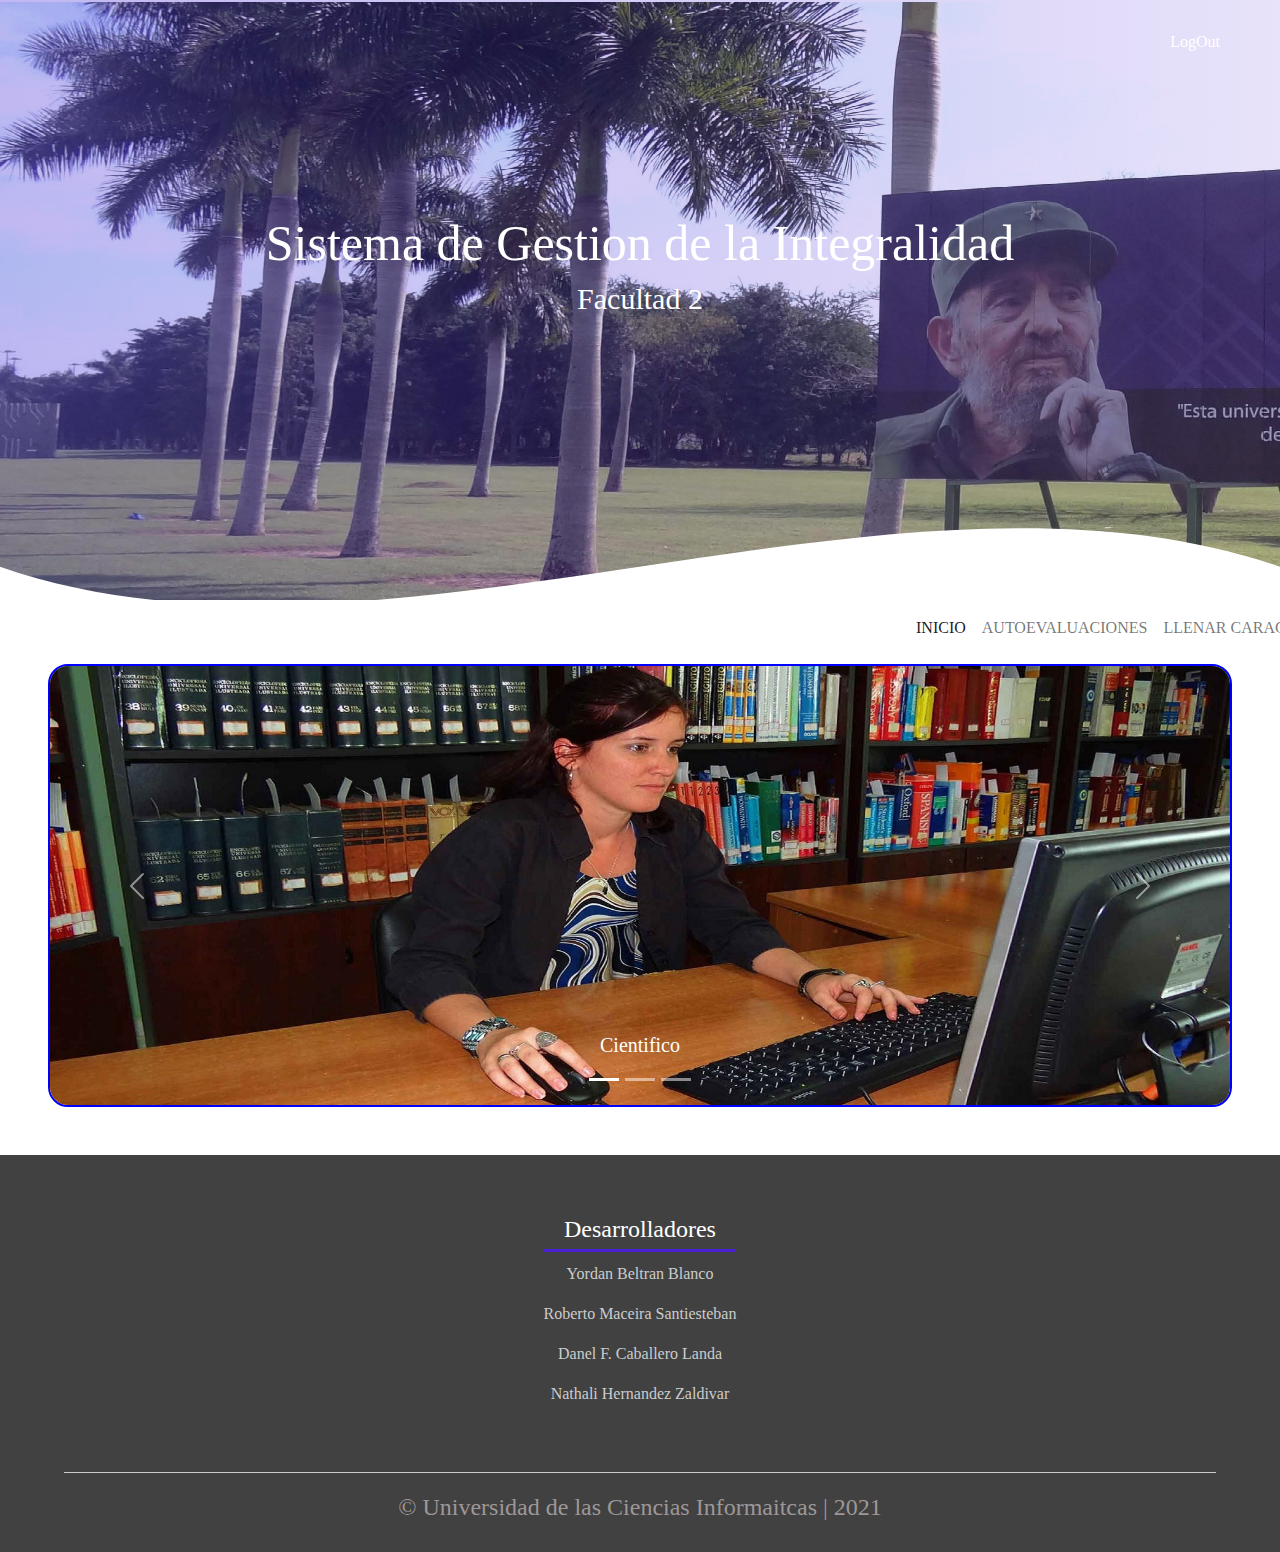
==== PV/index.html @ ec8f25b2 "Add files via upload" ====
<!DOCTYPE html>
<html lang="es">

<head>
    <meta charset="UTF-8">
    <meta name="viewport" content="width=device-width, initial-scale=1.0">
    <meta http-equiv="X-UA-Compatible" content="ie=edge">
    <title>Sistema de Gestion de Integralidad</title>
    <link rel="stylesheet" href="css/bootstrap.min.css">
    <link rel="stylesheet" href="css/estilos.css">
</head>

<body>

    <header class="header1">
        <nav>
            <a href="#">LogOut</a>
        </nav>
        <section class="textos-header">
            <h1>Sistema de Gestion de la Integralidad</h1>
            <h2>Facultad 2</h2>
        </section>
        <div class="wave" style="height: 100px; overflow: hidden;"><svg viewBox="0 0 500 150" preserveAspectRatio="none"
                style="height: 200%; width: 100%;">
                <path d="M0.00,49.98 C150.00,150.00 349.20,-50.00 500.00,49.98 L500.00,150.00 L0.00,150.00 Z"
                    style="stroke: none; fill: #fff;"></path>
            </svg>
        </div>

    </header>

    <main>
        <section>
            <nav class="navbar navbar-expand-lg navbar-light ml text-uppercase fs-6">
                <div class="container-fluid">
                    <button class="navbar-toggler" type="button" data-bs-toggle="collapse"
                        data-bs-target="#navbarNavDropdown" aria-controls="navbarNavDropdown" aria-expanded="false"
                        aria-label="Toggle navigation">
                        <span class="navbar-toggler-icon"></span>
                    </button>
                    <div class="collapse navbar-collapse" id="navbarNavDropdown">
                        <ul class="navbar-nav">
                            <li class="nav-item">
                                <a class="nav-link active" aria-current="page" href="#">Inicio</a>
                            </li>
                            <li class="nav-item">
                                <a class="nav-link" href="#">Autoevaluaciones</a>
                            </li>
                            <li class="nav-item dropdown">
                                <a class="nav-link dropdown-toggle" href="#" id="navbarDropdownMenuLink" role="button"
                                    data-bs-toggle="dropdown" aria-expanded="false">
                                    LLenar Caracterizacion
                                </a>
                                <ul class="dropdown-menu" aria-labelledby="navbarDropdownMenuLink">
                                    <li><a role="button" class="dropdown-item btn btn-primary dropdown-item"
                                            data-bs-toggle="modal" data-bs-target="#primero">1er Año</a></li>
                                    <li><a role="button" class="dropdown-item btn btn-primary dropdown-item"
                                            data-bs-toggle="modal" data-bs-target="#segundo">2do Año</a></li>
                                    <li><a role="button" class="dropdown-item btn btn-primary dropdown-item"
                                            data-bs-toggle="modal" data-bs-target="#tercero">3er Año</a></li>
                                    <li><a role="button" class="dropdown-item btn btn-primary dropdown-item"
                                            data-bs-toggle="modal" data-bs-target="#cuarto">4to Año</a></li>
                                    <li><a role="button" class="dropdown-item btn btn-primary dropdown-item"
                                            data-bs-toggle="modal" data-bs-target="#quinto">5to Año</a></li>
                                </ul>
                            </li>
                        </ul>
                    </div>
                </div>
            </nav>
        </section>

        <div id="carousel-uci" class="carousel slide mx-5 mb-5 mt-2 carousel-fade" data-bs-ride="carousel">
            <div class="carousel-indicators">
                <button type="button" data-bs-target="#carousel-uci" data-bs-slide-to="0" class="active"
                    aria-current="true" aria-label="Slide 1"></button>
                <button type="button" data-bs-target="#carousel-uci" data-bs-slide-to="1" aria-label="Slide 2"></button>
                <button type="button" data-bs-target="#carousel-uci" data-bs-slide-to="2" aria-label="Slide 3"></button>
            </div>
            <div class="carousel-inner bordeado">
                <div class="carousel-item active">
                    <img src="img/biblioteca-uci.jpg" class="d-block w-100" alt="...">
                    <div class="carousel-caption d-none d-md-block">
                        <h5>Cientifico</h5>
                    </div>
                </div>
                <div class="carousel-item">
                    <img src="img/cultura-2.jpg" class="d-block w-100" alt="...">
                    <div class="carousel-caption d-none d-md-block">
                        <h5>Cultura</h5>
                    </div>
                </div>
                <div class="carousel-item">
                    <img src="img/deporte-uci.jpg" class="d-block w-100" alt="...">
                    <div class="carousel-caption d-none d-md-block">
                        <h5>Deporte</h5>
                    </div>
                </div>
            </div>
            <button class="carousel-control-prev" type="button" data-bs-target="#carousel-uci" data-bs-slide="prev">
                <span class="carousel-control-prev-icon" aria-hidden="true"></span>
                <span class="visually-hidden">Previous</span>
            </button>
            <button class="carousel-control-next" type="button" data-bs-target="#carousel-uci" data-bs-slide="next">
                <span class="carousel-control-next-icon" aria-hidden="true"></span>
                <span class="visually-hidden">Next</span>
            </button>
        </div>


    </main>

    <!-- Modal primero -->
    <div class="modal fade" id="primero" data-bs-backdrop="static" data-bs-keyboard="false" tabindex="-1"
        aria-labelledby="staticBackdropLabel" aria-hidden="true">
        <div class="modal-dialog modal-dialog modal-dialog-centered modal-dialog-scrollable">
            <div class="modal-content">
                <div class="modal-header">
                    <h5 class="modal-title" id="staticBackdropLabel">Caracterizacion 1er Año</h5>
                    <button type="button" class="btn-close" data-bs-dismiss="modal" aria-label="Close"></button>
                </div>
                <div class="modal-body">
                    <div class="mb-3">
                        <label for="exampleFormControlTextarea1" class="form-label">Investigacion</label>
                        <textarea class="form-control" id="exampleFormControlTextarea1" rows="3"></textarea>
                    </div>
                    <div class="mb-3">
                        <label for="exampleFormControlTextarea1" class="form-label">Cultura</label>
                        <textarea class="form-control" id="exampleFormControlTextarea1" rows="3"></textarea>
                    </div>
                    <div class="mb-3">
                        <label for="exampleFormControlTextarea1" class="form-label">Docencia</label>
                        <textarea class="form-control" id="exampleFormControlTextarea1" rows="3"></textarea>
                    </div>
                    <div class="mb-3">
                        <label for="exampleFormControlTextarea1" class="form-label">Extension</label>
                        <textarea class="form-control" id="exampleFormControlTextarea1" rows="3"></textarea>
                    </div>
                </div>
                <div class="modal-footer">
                    <button type="button" class="btn btn-secondary" data-bs-dismiss="modal">Cancelar</button>
                    <button type="button" class="btn btn-primary">Enviar Caracterizacion</button>
                </div>
            </div>
        </div>
    </div>
    
    <!-- Modal segundo -->
    <div class="modal fade" id="segundo" data-bs-backdrop="static" data-bs-keyboard="false" tabindex="-1"
        aria-labelledby="staticBackdropLabel" aria-hidden="true">
        <div class="modal-dialog modal-dialog modal-dialog-centered modal-dialog-scrollable">
            <div class="modal-content">
                <div class="modal-header">
                    <h5 class="modal-title" id="staticBackdropLabel">Caracterizacion 2do Año</h5>
                    <button type="button" class="btn-close" data-bs-dismiss="modal" aria-label="Close"></button>
                </div>
                <div class="modal-body">
                    <div class="mb-3">
                        <label for="exampleFormControlTextarea1" class="form-label">Investigacion</label>
                        <textarea class="form-control" id="exampleFormControlTextarea1" rows="3"></textarea>
                    </div>
                    <div class="mb-3">
                        <label for="exampleFormControlTextarea1" class="form-label">Cultura</label>
                        <textarea class="form-control" id="exampleFormControlTextarea1" rows="3"></textarea>
                    </div>
                    <div class="mb-3">
                        <label for="exampleFormControlTextarea1" class="form-label">Docencia</label>
                        <textarea class="form-control" id="exampleFormControlTextarea1" rows="3"></textarea>
                    </div>
                    <div class="mb-3">
                        <label for="exampleFormControlTextarea1" class="form-label">Extension</label>
                        <textarea class="form-control" id="exampleFormControlTextarea1" rows="3"></textarea>
                    </div>
                </div>
                <div class="modal-footer">
                    <button type="button" class="btn btn-secondary" data-bs-dismiss="modal">Cancelar</button>
                    <button type="button" class="btn btn-primary">Enviar Caracterizacion</button>
                </div>
            </div>
        </div>
    </div>

    
    <!-- Modal tercero -->
    <div class="modal fade" id="tercero" data-bs-backdrop="static" data-bs-keyboard="false" tabindex="-1"
        aria-labelledby="staticBackdropLabel" aria-hidden="true">
        <div class="modal-dialog modal-dialog modal-dialog-centered modal-dialog-scrollable">
            <div class="modal-content">
                <div class="modal-header">
                    <h5 class="modal-title" id="staticBackdropLabel">Caracterizacion 3er Año</h5>
                    <button type="button" class="btn-close" data-bs-dismiss="modal" aria-label="Close"></button>
                </div>
                <div class="modal-body">
                    <div class="mb-3">
                        <label for="exampleFormControlTextarea1" class="form-label">Investigacion</label>
                        <textarea class="form-control" id="exampleFormControlTextarea1" rows="3"></textarea>
                    </div>
                    <div class="mb-3">
                        <label for="exampleFormControlTextarea1" class="form-label">Cultura</label>
                        <textarea class="form-control" id="exampleFormControlTextarea1" rows="3"></textarea>
                    </div>
                    <div class="mb-3">
                        <label for="exampleFormControlTextarea1" class="form-label">Docencia</label>
                        <textarea class="form-control" id="exampleFormControlTextarea1" rows="3"></textarea>
                    </div>
                    <div class="mb-3">
                        <label for="exampleFormControlTextarea1" class="form-label">Extension</label>
                        <textarea class="form-control" id="exampleFormControlTextarea1" rows="3"></textarea>
                    </div>
                </div>
                <div class="modal-footer">
                    <button type="button" class="btn btn-secondary" data-bs-dismiss="modal">Cancelar</button>
                    <button type="button" class="btn btn-primary">Enviar Caracterizacion</button>
                </div>
            </div>
        </div>
    </div>

    
    <!-- Modal cuarto -->
    <div class="modal fade" id="cuarto" data-bs-backdrop="static" data-bs-keyboard="false" tabindex="-1"
        aria-labelledby="staticBackdropLabel" aria-hidden="true">
        <div class="modal-dialog modal-dialog modal-dialog-centered modal-dialog-scrollable">
            <div class="modal-content">
                <div class="modal-header">
                    <h5 class="modal-title" id="staticBackdropLabel">Caracterizacion 4to Año</h5>
                    <button type="button" class="btn-close" data-bs-dismiss="modal" aria-label="Close"></button>
                </div>
                <div class="modal-body">
                    <div class="mb-3">
                        <label for="exampleFormControlTextarea1" class="form-label">Investigacion</label>
                        <textarea class="form-control" id="exampleFormControlTextarea1" rows="3"></textarea>
                    </div>
                    <div class="mb-3">
                        <label for="exampleFormControlTextarea1" class="form-label">Cultura</label>
                        <textarea class="form-control" id="exampleFormControlTextarea1" rows="3"></textarea>
                    </div>
                    <div class="mb-3">
                        <label for="exampleFormControlTextarea1" class="form-label">Docencia</label>
                        <textarea class="form-control" id="exampleFormControlTextarea1" rows="3"></textarea>
                    </div>
                    <div class="mb-3">
                        <label for="exampleFormControlTextarea1" class="form-label">Extension</label>
                        <textarea class="form-control" id="exampleFormControlTextarea1" rows="3"></textarea>
                    </div>
                </div>
                <div class="modal-footer">
                    <button type="button" class="btn btn-secondary" data-bs-dismiss="modal">Cancelar</button>
                    <button type="button" class="btn btn-primary">Enviar Caracterizacion</button>
                </div>
            </div>
        </div>
    </div>

    
    <!-- Modal quinto -->
    <div class="modal fade" id="quinto" data-bs-backdrop="static" data-bs-keyboard="false" tabindex="-1"
        aria-labelledby="staticBackdropLabel" aria-hidden="true">
        <div class="modal-dialog modal-dialog modal-dialog-centered modal-dialog-scrollable">
            <div class="modal-content">
                <div class="modal-header">
                    <h5 class="modal-title" id="staticBackdropLabel">Caracterizacion 5to Año</h5>
                    <button type="button" class="btn-close" data-bs-dismiss="modal" aria-label="Close"></button>
                </div>
                <div class="modal-body">
                    <div class="mb-3">
                        <label for="exampleFormControlTextarea1" class="form-label">Investigacion</label>
                        <textarea class="form-control" id="exampleFormControlTextarea1" rows="3"></textarea>
                    </div>
                    <div class="mb-3">
                        <label for="exampleFormControlTextarea1" class="form-label">Cultura</label>
                        <textarea class="form-control" id="exampleFormControlTextarea1" rows="3"></textarea>
                    </div>
                    <div class="mb-3">
                        <label for="exampleFormControlTextarea1" class="form-label">Docencia</label>
                        <textarea class="form-control" id="exampleFormControlTextarea1" rows="3"></textarea>
                    </div>
                    <div class="mb-3">
                        <label for="exampleFormControlTextarea1" class="form-label">Extension</label>
                        <textarea class="form-control" id="exampleFormControlTextarea1" rows="3"></textarea>
                    </div>
                </div>
                <div class="modal-footer">
                    <button type="button" class="btn btn-secondary" data-bs-dismiss="modal">Cancelar</button>
                    <button type="button" class="btn btn-primary">Enviar Caracterizacion</button>
                </div>
            </div>
        </div>
    </div>




    <footer>
        <div class="contenedor-footer">
            <div class="content-foo">
                <h4>Desarrolladores</h4>
                <p>Yordan Beltran Blanco</p>
                <p>Roberto Maceira Santiesteban</p>
                <p>Danel F. Caballero Landa</p>
                <p>Nathali Hernandez Zaldivar</p>
            </div>
        </div>
        <h2 class="titulo-final">&copy; Universidad de las Ciencias Informaitcas | 2021</h2>
    </footer>
</body>
<script src="js/bootstrap.min.js"></script>

</html>
---- PV/css/estilos.css ----
* {
    margin: 0;
    padding: 0;
    box-sizing: border-box;
}

body {
    font-family: 'open sans';
}

.ml{
    margin-left:70% ;
}

.mx{
    margin-left: 250px;
}

.contenedor {
    padding: 60px 0;
    width: 90%;
    max-width: 1000px;
    margin: auto;
    overflow: hidden;
}

.titulo {
    color: #381cb4;
    font-size: 30px;
    text-align: left;
    margin-bottom: 60px;
    padding: 20px;
}

/* Header */

.header1 {
    width: 100%;
    height: 600px;
    background: #2e2bc9;
    /* fallback for old browsers */
    background: -webkit-linear-gradient(to right, hsla(251, 85%, 37%, 0.459), hsla(317, 45%, 52%, 0.664)), url(../img/imagen-uci.jpg);
    /* Chrome 10-25, Safari 5.1-6 */
    background: linear-gradient(to right, hsla(249, 88%, 44%, 0.295), hsla(253, 72%, 55%, 0.144)), url(../img/imagen-uci.jpg);
    /* W3C, IE 10+/ Edge, Firefox 16+, Chrome 26+, Opera 12+, Safari 7+ */
    background-size: cover;
    background-attachment: fixed no-repeat 40% 40%;
    position: relative;
}

nav{
    text-align: right;
    padding: 30px 50px 0 0;
}

nav > a{
    color:#fff;
    font-weight: 300;
    text-decoration: none;
    margin-right: 10px;
}

nav > a:hover{
    text-decoration: underline;
}

.header1 .textos-header{
    display: flex;
    height: 430px;
    width: 100%;
    align-items: center;
    justify-content: center;
    flex-direction: column;
    text-align: center;
}

.textos-header h1{
    font-size: 50px;
    color:#fff;
}

.textos-header h2{
    font-size: 30px;
    font-weight: 300;
    color:#fff;
}

.wave{
    position: absolute;
    bottom: 0;
    width: 100%;
}

.bordeado{
    border-radius: 20px;
    border: 2px solid blue;
}

/*Framework*/
.framework{
    height: 300px;
    border: 2px solid black;
    margin: 50px;
}

/* footer */

footer{
    background: #414141;
    padding: 60px 0 30px 0;
    margin: auto;
    overflow: hidden;
}

.contenedor-footer{
    display: flex;
    width: 90%;
    justify-content: space-evenly;
    margin: auto;
    padding-bottom: 50px;
    border-bottom: 1px solid #ccc;
}

.content-foo{
    text-align: center;
}

.content-foo h4{
    color: #fff;
    border-bottom: 3px solid #4720d3;
    padding-bottom: 5px;
    margin-bottom: 10px;
}

.content-foo p{
    color: #ccc;
}

.titulo-final{
    text-align: center;
    font-size: 24px;
    margin: 20px 0 0 0;
    color: #9e9797;
}

@media screen and (max-width:900px){
    header{
        background-position: center;
    }

    .contenedor-sobre-nosotros{
        flex-direction: column;
        justify-content: center;
        align-items: center;
    }

    .sobre-nosotros .contenido-textos{
        width: 90%;
    }

    .imagen-about-us{
        width: 90%;
    }

    /* Galeria */

    .imagen-port{
        width: 44%;
    }

    /* Clientes */

    .cards{
        flex-direction: column;
        justify-content: center;
        align-items: center;
    }

    .cards .card{
        width: 90%;
    }

    .cards .card:first-child{
        margin-bottom: 30px;
    }

    /* servicios */

    .servicio-cont{
        justify-content: center;
        flex-direction: column;
    }

    .servicio-ind{
        width: 100%;
        text-align: center;
    }

    .servicio-ind:nth-child(1), .servicio-ind:nth-child(2){
        margin-bottom: 60px;
    }

    .servicio-ind img{
        width: 90%;
    }
}

@media screen and (max-width:500px){
    nav{
        text-align: center;
        padding: 30px 0 0 0;
    }

    nav > a{
        margin-right: 5px;
    }

    .textos-header h1{
        font-size: 35px;
    }

    .textos-header h2{
        font-size: 20px;
    }

    /* ABOUT US */

    .imagen-about-us{
        margin-bottom: 60px;
        width: 99%;
    }

    .sobre-nosotros .contenido-textos{
        width: 95%;
    }

    /* Galeria */

    .imagen-port{
        width: 95%;
    }

    /* Clients */

    .cards .card{
        height: 450px;
        display: flex;
        flex-direction: column;
        align-items: center;
    }

    .cards .card img{
        width: 90px;
        height: 90px;
    }

    /* Footer */

    .contenedor-footer{
        flex-direction: column;
        border: none;
    }

    .content-foo{
        margin-bottom: 20px;
        text-align: center;
    }

    .content-foo h4{
        border: none;
    }

    .content-foo p{
        color: #ccc;
        border-bottom: 1px solid #f2f2f2;
        padding-bottom: 20px;
    }

    .titulo-final{
        font-size: 20px;
    }
}
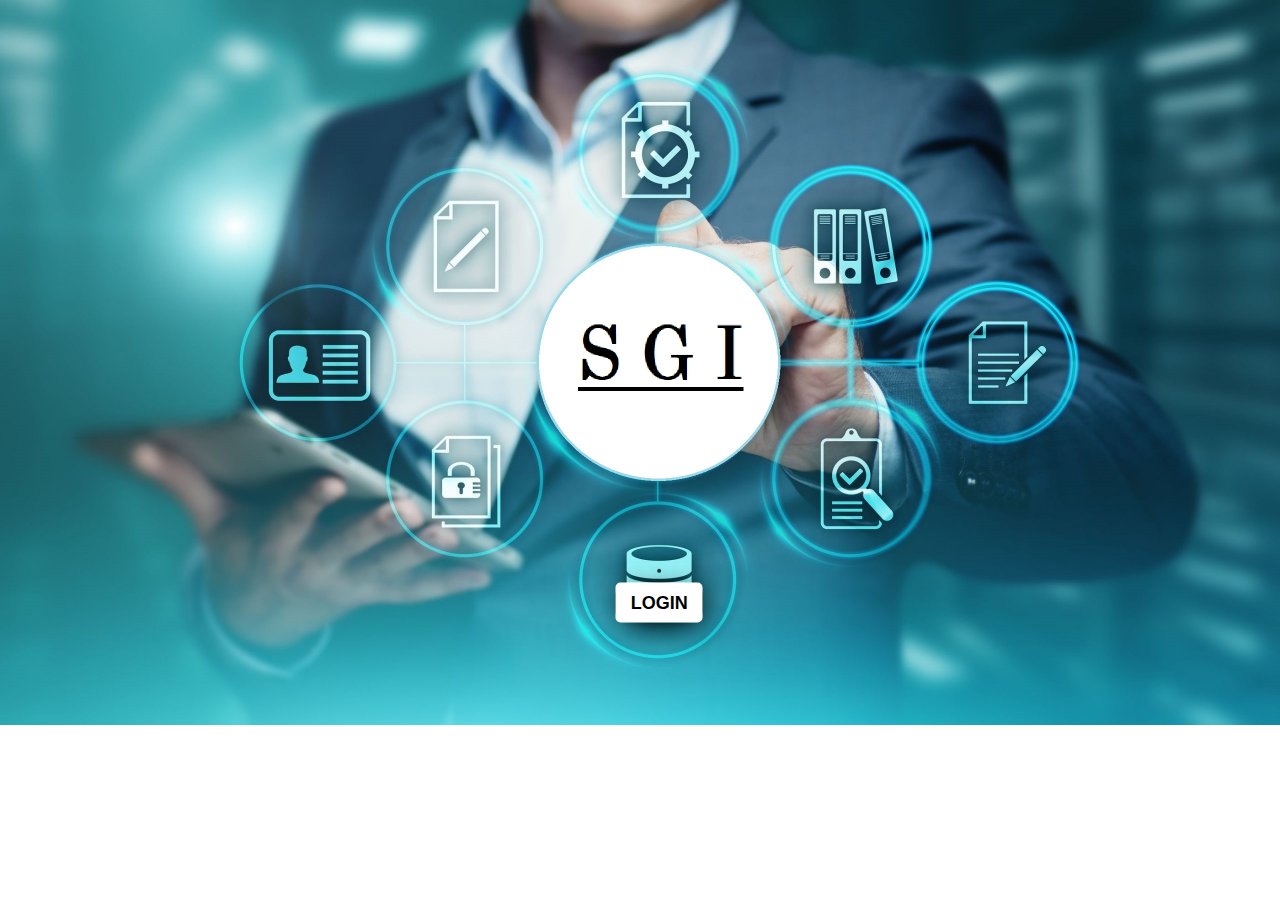
==== commit 42d5f8b6: "Add files via upload" ====
--- a/PV/index.html
+++ b/PV/index.html
@@ -1,309 +1,19 @@
 <!DOCTYPE html>
-<html lang="es">
+<html lang="en">
 
 <head>
     <meta charset="UTF-8">
+    <meta http-equiv="X-UA-Compatible" content="IE=edge">
     <meta name="viewport" content="width=device-width, initial-scale=1.0">
-    <meta http-equiv="X-UA-Compatible" content="ie=edge">
-    <title>Sistema de Gestion de Integralidad</title>
-    <link rel="stylesheet" href="css/bootstrap.min.css">
-    <link rel="stylesheet" href="css/estilos.css">
+    <title>VistaP</title>
+    <link rel="stylesheet" href="css/estilo.css">
 </head>
 
 <body>
-
-    <header class="header1">
-        <nav>
-            <a href="#">LogOut</a>
-        </nav>
-        <section class="textos-header">
-            <h1>Sistema de Gestion de la Integralidad</h1>
-            <h2>Facultad 2</h2>
-        </section>
-        <div class="wave" style="height: 100px; overflow: hidden;"><svg viewBox="0 0 500 150" preserveAspectRatio="none"
-                style="height: 200%; width: 100%;">
-                <path d="M0.00,49.98 C150.00,150.00 349.20,-50.00 500.00,49.98 L500.00,150.00 L0.00,150.00 Z"
-                    style="stroke: none; fill: #fff;"></path>
-            </svg>
+    <div>
+        <div class="container">
+            <a href="login.html" class="button" id="button">Login</a>
         </div>
-
-    </header>
-
-    <main>
-        <section>
-            <nav class="navbar navbar-expand-lg navbar-light ml text-uppercase fs-6">
-                <div class="container-fluid">
-                    <button class="navbar-toggler" type="button" data-bs-toggle="collapse"
-                        data-bs-target="#navbarNavDropdown" aria-controls="navbarNavDropdown" aria-expanded="false"
-                        aria-label="Toggle navigation">
-                        <span class="navbar-toggler-icon"></span>
-                    </button>
-                    <div class="collapse navbar-collapse" id="navbarNavDropdown">
-                        <ul class="navbar-nav">
-                            <li class="nav-item">
-                                <a class="nav-link active" aria-current="page" href="#">Inicio</a>
-                            </li>
-                            <li class="nav-item">
-                                <a class="nav-link" href="#">Autoevaluaciones</a>
-                            </li>
-                            <li class="nav-item dropdown">
-                                <a class="nav-link dropdown-toggle" href="#" id="navbarDropdownMenuLink" role="button"
-                                    data-bs-toggle="dropdown" aria-expanded="false">
-                                    LLenar Caracterizacion
-                                </a>
-                                <ul class="dropdown-menu" aria-labelledby="navbarDropdownMenuLink">
-                                    <li><a role="button" class="dropdown-item btn btn-primary dropdown-item"
-                                            data-bs-toggle="modal" data-bs-target="#primero">1er Año</a></li>
-                                    <li><a role="button" class="dropdown-item btn btn-primary dropdown-item"
-                                            data-bs-toggle="modal" data-bs-target="#segundo">2do Año</a></li>
-                                    <li><a role="button" class="dropdown-item btn btn-primary dropdown-item"
-                                            data-bs-toggle="modal" data-bs-target="#tercero">3er Año</a></li>
-                                    <li><a role="button" class="dropdown-item btn btn-primary dropdown-item"
-                                            data-bs-toggle="modal" data-bs-target="#cuarto">4to Año</a></li>
-                                    <li><a role="button" class="dropdown-item btn btn-primary dropdown-item"
-                                            data-bs-toggle="modal" data-bs-target="#quinto">5to Año</a></li>
-                                </ul>
-                            </li>
-                        </ul>
-                    </div>
-                </div>
-            </nav>
-        </section>
-
-        <div id="carousel-uci" class="carousel slide mx-5 mb-5 mt-2 carousel-fade" data-bs-ride="carousel">
-            <div class="carousel-indicators">
-                <button type="button" data-bs-target="#carousel-uci" data-bs-slide-to="0" class="active"
-                    aria-current="true" aria-label="Slide 1"></button>
-                <button type="button" data-bs-target="#carousel-uci" data-bs-slide-to="1" aria-label="Slide 2"></button>
-                <button type="button" data-bs-target="#carousel-uci" data-bs-slide-to="2" aria-label="Slide 3"></button>
-            </div>
-            <div class="carousel-inner bordeado">
-                <div class="carousel-item active">
-                    <img src="img/biblioteca-uci.jpg" class="d-block w-100" alt="...">
-                    <div class="carousel-caption d-none d-md-block">
-                        <h5>Cientifico</h5>
-                    </div>
-                </div>
-                <div class="carousel-item">
-                    <img src="img/cultura-2.jpg" class="d-block w-100" alt="...">
-                    <div class="carousel-caption d-none d-md-block">
-                        <h5>Cultura</h5>
-                    </div>
-                </div>
-                <div class="carousel-item">
-                    <img src="img/deporte-uci.jpg" class="d-block w-100" alt="...">
-                    <div class="carousel-caption d-none d-md-block">
-                        <h5>Deporte</h5>
-                    </div>
-                </div>
-            </div>
-            <button class="carousel-control-prev" type="button" data-bs-target="#carousel-uci" data-bs-slide="prev">
-                <span class="carousel-control-prev-icon" aria-hidden="true"></span>
-                <span class="visually-hidden">Previous</span>
-            </button>
-            <button class="carousel-control-next" type="button" data-bs-target="#carousel-uci" data-bs-slide="next">
-                <span class="carousel-control-next-icon" aria-hidden="true"></span>
-                <span class="visually-hidden">Next</span>
-            </button>
-        </div>
-
-
-    </main>
-
-    <!-- Modal primero -->
-    <div class="modal fade" id="primero" data-bs-backdrop="static" data-bs-keyboard="false" tabindex="-1"
-        aria-labelledby="staticBackdropLabel" aria-hidden="true">
-        <div class="modal-dialog modal-dialog modal-dialog-centered modal-dialog-scrollable">
-            <div class="modal-content">
-                <div class="modal-header">
-                    <h5 class="modal-title" id="staticBackdropLabel">Caracterizacion 1er Año</h5>
-                    <button type="button" class="btn-close" data-bs-dismiss="modal" aria-label="Close"></button>
-                </div>
-                <div class="modal-body">
-                    <div class="mb-3">
-                        <label for="exampleFormControlTextarea1" class="form-label">Investigacion</label>
-                        <textarea class="form-control" id="exampleFormControlTextarea1" rows="3"></textarea>
-                    </div>
-                    <div class="mb-3">
-                        <label for="exampleFormControlTextarea1" class="form-label">Cultura</label>
-                        <textarea class="form-control" id="exampleFormControlTextarea1" rows="3"></textarea>
-                    </div>
-                    <div class="mb-3">
-                        <label for="exampleFormControlTextarea1" class="form-label">Docencia</label>
-                        <textarea class="form-control" id="exampleFormControlTextarea1" rows="3"></textarea>
-                    </div>
-                    <div class="mb-3">
-                        <label for="exampleFormControlTextarea1" class="form-label">Extension</label>
-                        <textarea class="form-control" id="exampleFormControlTextarea1" rows="3"></textarea>
-                    </div>
-                </div>
-                <div class="modal-footer">
-                    <button type="button" class="btn btn-secondary" data-bs-dismiss="modal">Cancelar</button>
-                    <button type="button" class="btn btn-primary">Enviar Caracterizacion</button>
-                </div>
-            </div>
-        </div>
-    </div>
-    
-    <!-- Modal segundo -->
-    <div class="modal fade" id="segundo" data-bs-backdrop="static" data-bs-keyboard="false" tabindex="-1"
-        aria-labelledby="staticBackdropLabel" aria-hidden="true">
-        <div class="modal-dialog modal-dialog modal-dialog-centered modal-dialog-scrollable">
-            <div class="modal-content">
-                <div class="modal-header">
-                    <h5 class="modal-title" id="staticBackdropLabel">Caracterizacion 2do Año</h5>
-                    <button type="button" class="btn-close" data-bs-dismiss="modal" aria-label="Close"></button>
-                </div>
-                <div class="modal-body">
-                    <div class="mb-3">
-                        <label for="exampleFormControlTextarea1" class="form-label">Investigacion</label>
-                        <textarea class="form-control" id="exampleFormControlTextarea1" rows="3"></textarea>
-                    </div>
-                    <div class="mb-3">
-                        <label for="exampleFormControlTextarea1" class="form-label">Cultura</label>
-                        <textarea class="form-control" id="exampleFormControlTextarea1" rows="3"></textarea>
-                    </div>
-                    <div class="mb-3">
-                        <label for="exampleFormControlTextarea1" class="form-label">Docencia</label>
-                        <textarea class="form-control" id="exampleFormControlTextarea1" rows="3"></textarea>
-                    </div>
-                    <div class="mb-3">
-                        <label for="exampleFormControlTextarea1" class="form-label">Extension</label>
-                        <textarea class="form-control" id="exampleFormControlTextarea1" rows="3"></textarea>
-                    </div>
-                </div>
-                <div class="modal-footer">
-                    <button type="button" class="btn btn-secondary" data-bs-dismiss="modal">Cancelar</button>
-                    <button type="button" class="btn btn-primary">Enviar Caracterizacion</button>
-                </div>
-            </div>
-        </div>
-    </div>
-
-    
-    <!-- Modal tercero -->
-    <div class="modal fade" id="tercero" data-bs-backdrop="static" data-bs-keyboard="false" tabindex="-1"
-        aria-labelledby="staticBackdropLabel" aria-hidden="true">
-        <div class="modal-dialog modal-dialog modal-dialog-centered modal-dialog-scrollable">
-            <div class="modal-content">
-                <div class="modal-header">
-                    <h5 class="modal-title" id="staticBackdropLabel">Caracterizacion 3er Año</h5>
-                    <button type="button" class="btn-close" data-bs-dismiss="modal" aria-label="Close"></button>
-                </div>
-                <div class="modal-body">
-                    <div class="mb-3">
-                        <label for="exampleFormControlTextarea1" class="form-label">Investigacion</label>
-                        <textarea class="form-control" id="exampleFormControlTextarea1" rows="3"></textarea>
-                    </div>
-                    <div class="mb-3">
-                        <label for="exampleFormControlTextarea1" class="form-label">Cultura</label>
-                        <textarea class="form-control" id="exampleFormControlTextarea1" rows="3"></textarea>
-                    </div>
-                    <div class="mb-3">
-                        <label for="exampleFormControlTextarea1" class="form-label">Docencia</label>
-                        <textarea class="form-control" id="exampleFormControlTextarea1" rows="3"></textarea>
-                    </div>
-                    <div class="mb-3">
-                        <label for="exampleFormControlTextarea1" class="form-label">Extension</label>
-                        <textarea class="form-control" id="exampleFormControlTextarea1" rows="3"></textarea>
-                    </div>
-                </div>
-                <div class="modal-footer">
-                    <button type="button" class="btn btn-secondary" data-bs-dismiss="modal">Cancelar</button>
-                    <button type="button" class="btn btn-primary">Enviar Caracterizacion</button>
-                </div>
-            </div>
-        </div>
-    </div>
-
-    
-    <!-- Modal cuarto -->
-    <div class="modal fade" id="cuarto" data-bs-backdrop="static" data-bs-keyboard="false" tabindex="-1"
-        aria-labelledby="staticBackdropLabel" aria-hidden="true">
-        <div class="modal-dialog modal-dialog modal-dialog-centered modal-dialog-scrollable">
-            <div class="modal-content">
-                <div class="modal-header">
-                    <h5 class="modal-title" id="staticBackdropLabel">Caracterizacion 4to Año</h5>
-                    <button type="button" class="btn-close" data-bs-dismiss="modal" aria-label="Close"></button>
-                </div>
-                <div class="modal-body">
-                    <div class="mb-3">
-                        <label for="exampleFormControlTextarea1" class="form-label">Investigacion</label>
-                        <textarea class="form-control" id="exampleFormControlTextarea1" rows="3"></textarea>
-                    </div>
-                    <div class="mb-3">
-                        <label for="exampleFormControlTextarea1" class="form-label">Cultura</label>
-                        <textarea class="form-control" id="exampleFormControlTextarea1" rows="3"></textarea>
-                    </div>
-                    <div class="mb-3">
-                        <label for="exampleFormControlTextarea1" class="form-label">Docencia</label>
-                        <textarea class="form-control" id="exampleFormControlTextarea1" rows="3"></textarea>
-                    </div>
-                    <div class="mb-3">
-                        <label for="exampleFormControlTextarea1" class="form-label">Extension</label>
-                        <textarea class="form-control" id="exampleFormControlTextarea1" rows="3"></textarea>
-                    </div>
-                </div>
-                <div class="modal-footer">
-                    <button type="button" class="btn btn-secondary" data-bs-dismiss="modal">Cancelar</button>
-                    <button type="button" class="btn btn-primary">Enviar Caracterizacion</button>
-                </div>
-            </div>
-        </div>
-    </div>
-
-    
-    <!-- Modal quinto -->
-    <div class="modal fade" id="quinto" data-bs-backdrop="static" data-bs-keyboard="false" tabindex="-1"
-        aria-labelledby="staticBackdropLabel" aria-hidden="true">
-        <div class="modal-dialog modal-dialog modal-dialog-centered modal-dialog-scrollable">
-            <div class="modal-content">
-                <div class="modal-header">
-                    <h5 class="modal-title" id="staticBackdropLabel">Caracterizacion 5to Año</h5>
-                    <button type="button" class="btn-close" data-bs-dismiss="modal" aria-label="Close"></button>
-                </div>
-                <div class="modal-body">
-                    <div class="mb-3">
-                        <label for="exampleFormControlTextarea1" class="form-label">Investigacion</label>
-                        <textarea class="form-control" id="exampleFormControlTextarea1" rows="3"></textarea>
-                    </div>
-                    <div class="mb-3">
-                        <label for="exampleFormControlTextarea1" class="form-label">Cultura</label>
-                        <textarea class="form-control" id="exampleFormControlTextarea1" rows="3"></textarea>
-                    </div>
-                    <div class="mb-3">
-                        <label for="exampleFormControlTextarea1" class="form-label">Docencia</label>
-                        <textarea class="form-control" id="exampleFormControlTextarea1" rows="3"></textarea>
-                    </div>
-                    <div class="mb-3">
-                        <label for="exampleFormControlTextarea1" class="form-label">Extension</label>
-                        <textarea class="form-control" id="exampleFormControlTextarea1" rows="3"></textarea>
-                    </div>
-                </div>
-                <div class="modal-footer">
-                    <button type="button" class="btn btn-secondary" data-bs-dismiss="modal">Cancelar</button>
-                    <button type="button" class="btn btn-primary">Enviar Caracterizacion</button>
-                </div>
-            </div>
-        </div>
-    </div>
-
-
-
-
-    <footer>
-        <div class="contenedor-footer">
-            <div class="content-foo">
-                <h4>Desarrolladores</h4>
-                <p>Yordan Beltran Blanco</p>
-                <p>Roberto Maceira Santiesteban</p>
-                <p>Danel F. Caballero Landa</p>
-                <p>Nathali Hernandez Zaldivar</p>
-            </div>
-        </div>
-        <h2 class="titulo-final">&copy; Universidad de las Ciencias Informaitcas | 2021</h2>
-    </footer>
 </body>
-<script src="js/bootstrap.min.js"></script>
 
 </html>--- a/PV/css/estilo.css
+++ b/PV/css/estilo.css
@@ -0,0 +1,57 @@
+*{
+    padding: 0;
+    margin: 0;
+    font-family: sans-serif;
+
+}
+
+body{
+    background: url(../img/123.jpg) no-repeat;
+    background-size: cover;
+
+}
+
+.container{
+    position: absolute;
+    top: 67%;
+    left: 51.5%;
+    transform: translate(-50%, -50%);
+    text-align: center;
+    background-color: black;
+}
+
+
+.button{
+    background: white;
+    padding: 10px 15px;
+    color: black;
+    font-weight: bolder;
+    text-transform: uppercase;
+    font-size: 18px;
+    border-radius: 5px;
+    box-shadow: 6px 6px 29px -4px rgba(0, 0, 0, 0.75);
+    margin-top: 25px;
+    text-decoration: none;
+    transition: 0.4s;
+}
+
+.button:hover{
+    background: #34495e;
+    color: #fff;
+}
+
+.popup{
+    background: rgba(0, 0, 0, 0.6);
+    width: 100%;
+    height: 100%;
+    position: absolute;
+    top: 0;
+    display: none;
+    justify-content: center;
+    align-items: center;
+    text-align: center;
+}
+
+#boton{
+    margin-top: 60px;
+}
